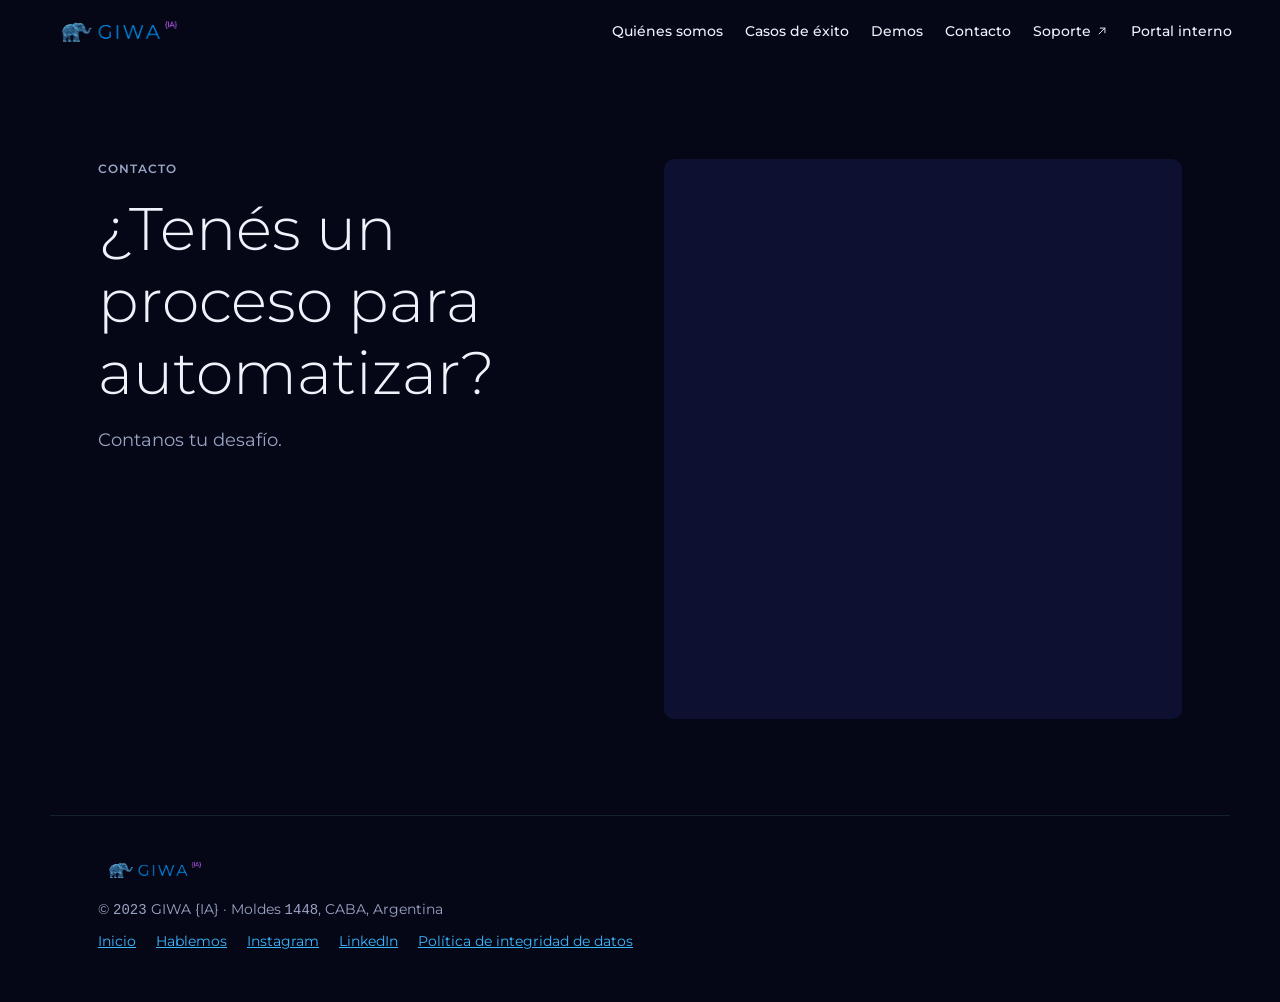
==== contacto/index.html @ 8604c2d6 "Web de GIWA fuera de Google Sites + Portal de Demos Co-Authored-By: Claude Opus 5.5 <noreply@anthrop" ====
<!doctype html>
<html lang="es">
<head>
<meta charset="utf-8">
<meta name="viewport" content="width=device-width, initial-scale=1">
<title>Contacto · GIWA {IA}</title>
<meta name="description" content="Contanos tu desafío.">
<link rel="preconnect" href="https://fonts.googleapis.com">
<link rel="stylesheet" href="https://fonts.googleapis.com/css2?family=Montserrat:wght@300;400;500;600&display=swap">
<link rel="stylesheet" href="../assets/site.css">
</head>
<body>
<header class="top">
  <a class="marca" href="../"><img src="../assets/img/logo.png" alt="GIWA {IA}" width="150" height="35"></a>
  <nav>
    <a href="../quienes-somos/">Quiénes somos</a>
    <a href="../quienes-somos/casos-de-exito/">Casos de éxito</a>
    <a href="../demos/">Demos</a>
    <a href="../contacto/">Contacto</a>
    <a href="https://script.google.com/macros/s/AKfycbxeIOlZVxVS6gSBbCpGdvgHEyFpAbI5qOc8JggbjmXZUAk15k1bq_JUIMF8pg2h7xgF/exec" target="_blank" rel="noopener">Soporte <svg class="ico" viewBox="0 0 24 24" aria-hidden="true"><path d="M7 17 17 7M9 7h8v8"/></svg></a>
    <a href="../portal-interno/">Portal interno</a>
  </nav>
</header>
<main>
<section class="sec-w dos">
  <div>
    <p class="sec">Contacto</p>
    <h1>¿Tenés un proceso para automatizar?</h1>
    <p class="lead">Contanos tu desafío.</p>
  </div>
  <iframe class="chat" src="https://script.google.com/macros/s/AKfycbxVI1hXi3opKFlpYPGbV7AqX45mo7vFtJMziZ6MiEj0vZ0IYBC9YndwXR57qGd9M5ez/exec?embed=1" title="Chat con el agente de GIWA" loading="lazy"></iframe>
</section>
</main>
<footer class="pie">
  <img src="../assets/img/logo.png" alt="GIWA {IA}" width="120" height="28">
  <p>© <span class="n">2023</span> GIWA {IA} · Moldes <span class="n">1448</span>, CABA, Argentina</p>
  <p class="pie-links">
    <a href="../">Inicio</a>
    <a href="../contacto/">Hablemos</a>
    <a href="https://www.instagram.com/Giwa.ia" target="_blank" rel="noopener">Instagram</a>
    <a href="https://www.linkedin.com/company/giwa-ia" target="_blank" rel="noopener">LinkedIn</a>
    <a href="../quienes-somos/politica-privacidad/">Política de integridad de datos</a>
  </p>
</footer>

</body>
</html>
---- assets/site.css ----
:root{
  --bg:#060716; --card:#0d1030; --bg3:#151a42; --sup-modal:#052342; --borde-luz:#1A3DB4;
  --b-tenue:rgba(132,210,255,.12);
  --tx:#eef2fb; --mt:#9aa5c4; --b2:#0090FF; --blue:#3AB8FF; --violet:#A855F7; --rd:#ff6b6b; --ok:#3ecf8e;
  --r:10px; --mono:"Courier New",Courier,monospace;
}
*{box-sizing:border-box}
html{scroll-behavior:smooth}
body{margin:0;background:var(--bg);color:var(--tx);font:400 16px/1.7 Montserrat,system-ui,sans-serif}
img{max-width:100%;height:auto;display:block}
a{color:var(--blue)}
h1,h2,h3{margin:0 0 16px;line-height:1.2}
h1{font-size:clamp(34px,6vw,60px);font-weight:300}
h2{font-size:clamp(26px,4vw,38px);font-weight:300}
h3{font-size:17px;font-weight:600}
p{margin:0 0 16px}
.n{font-family:var(--mono)}
.nota{font-size:13px;font-weight:300;color:var(--mt)}
.aire{margin-top:32px}
.lead{font-size:18px;color:var(--mt);max-width:640px}
.sec{font-size:12px;font-weight:600;color:var(--mt);text-transform:uppercase;letter-spacing:.08em;margin-bottom:14px}
.ico{width:18px;height:18px;fill:none;stroke:currentColor;stroke-width:1.6;stroke-linecap:round;stroke-linejoin:round;flex:none}

.top{position:sticky;top:0;z-index:5;display:flex;align-items:center;justify-content:space-between;gap:16px 24px;flex-wrap:wrap;padding:14px clamp(16px,4vw,48px);background:var(--bg)}
.marca img{width:150px}
.top nav{display:flex;flex-wrap:wrap;gap:6px 22px}
.top nav a{display:inline-flex;align-items:center;gap:4px;color:var(--tx);text-decoration:none;font-size:14px;font-weight:500}
.top nav a:hover{color:var(--blue)}
.top nav .ico{width:14px;height:14px}

.hero,.sec-w{max-width:1180px;margin:0 auto;padding:clamp(48px,8vw,96px) clamp(16px,4vw,48px)}
.hero{display:grid;grid-template-columns:minmax(0,1.5fr) minmax(0,1fr);gap:40px;align-items:center}
.hero-img{justify-self:center}
.dos{display:grid;grid-template-columns:repeat(2,minmax(0,1fr));gap:48px;align-items:start}
.grid3{display:grid;grid-template-columns:repeat(3,minmax(0,1fr));gap:20px;margin-top:40px}
.grid2{display:grid;grid-template-columns:repeat(2,minmax(0,1fr));gap:20px;margin-top:24px}
.banda{text-align:center}
.banda .lead{margin:0 auto 24px}
.lectura{max-width:780px}
.lectura h2{margin-top:32px}
.lectura li{margin-bottom:8px}
.caso{margin-top:40px;align-items:center}
.caso img{border-radius:var(--r)}
.galeria{display:grid;grid-template-columns:repeat(3,minmax(0,1fr));gap:16px;padding-top:0;align-items:start}
.galeria img{border-radius:var(--r)}

.card{background:var(--card);border-radius:var(--r);padding:24px;min-width:0}
.serv p:last-child{margin:0}
.serv-top{display:flex;justify-content:space-between;align-items:center;margin-bottom:18px;color:var(--blue)}
.serv-top .ico{width:26px;height:26px}
.valores{display:grid;gap:28px}
.valor{display:flex;gap:16px;color:var(--blue)}
.valor h3{color:var(--tx);margin-bottom:4px}
.valor p{color:var(--mt);margin:0}
.valor .ico{width:24px;height:24px;margin-top:2px}

.btn{display:inline-flex;align-items:center;justify-content:center;gap:8px;min-height:44px;padding:10px 20px;border:0;border-radius:var(--r);font:500 15px Montserrat,system-ui,sans-serif;text-decoration:none;cursor:pointer}
.bp{background:var(--b2);color:#fff}
.bp:hover{background:var(--blue)}
.bg{background:var(--bg3);color:var(--tx)}
.bg:hover{color:var(--blue)}
.btn:disabled{opacity:.6;cursor:default}
.btn-ico{width:32px;height:32px;display:inline-flex;align-items:center;justify-content:center;padding:0;border:0;background:none;color:var(--mt);cursor:pointer}
.btn-ico:hover{color:var(--blue)}

.chat{width:100%;height:560px;border:0;border-radius:var(--r);background:var(--card)}
.doc{width:100%;height:80vh;border:0;border-radius:var(--r);background:#fff}
.pleno{display:block;width:100%;height:calc(100vh - 70px);border:0}

.demo{display:flex;flex-direction:column;gap:14px;padding:0;overflow:hidden}
.demo-prev{width:100%;aspect-ratio:16/9;object-fit:cover;object-position:top}
.demo-cuerpo{display:flex;flex-direction:column;flex:1;padding:24px}
.demo-cuerpo h2{font-size:20px;font-weight:600;margin-bottom:4px}
.demo-acc{margin-top:auto;padding-top:12px}
.est{display:inline-flex;align-items:center;gap:8px;font-size:14px;color:var(--mt)}
.est::before{content:"";width:7px;height:7px;border-radius:50%;background:currentColor}

.mo{position:fixed;inset:0;z-index:20;display:flex;align-items:center;justify-content:center;padding:16px;background:rgba(6,7,22,.75)}
.mo[hidden]{display:none}
.md{width:100%;max-width:480px;max-height:calc(100vh - 32px);overflow:auto;background:var(--sup-modal);border:1px solid var(--borde-luz);border-radius:var(--r);padding:24px}
.mh{display:flex;align-items:center;justify-content:space-between;gap:16px;margin-bottom:20px}
.mh h2{font-size:22px;margin:0}
.mf{display:flex;justify-content:flex-end;flex-wrap:wrap;gap:12px;margin-top:24px}
.fg{margin-bottom:18px}
.fl{display:block;font-size:13px;font-weight:500;margin-bottom:6px}
.fc{width:100%;min-height:44px;padding:10px 12px;border:1px solid transparent;border-radius:var(--r);background:var(--bg);color:var(--tx);font:400 15px Montserrat,system-ui,sans-serif}
input.n{font-family:var(--mono);text-transform:uppercase}
.fc:focus{outline:0;border-color:var(--blue)}
.acepta{display:flex;gap:10px;align-items:flex-start;font-size:13px;font-weight:300}
.acepta input{margin-top:4px}
.aviso{margin:16px 0 0;font-size:14px;color:var(--rd)}
.aviso.ok{color:var(--ok)}
.trampa{position:absolute;left:-9999px}

.pie{max-width:1180px;margin:0 auto;padding:40px clamp(16px,4vw,48px);border-top:1px solid var(--b-tenue);font-size:14px;color:var(--mt)}
.pie img{margin-bottom:14px}
.pie p{margin-bottom:8px}
.pie-links{display:flex;flex-wrap:wrap;gap:6px 20px}

@media (max-width:860px){
  .hero,.dos,.grid2,.grid3{grid-template-columns:minmax(0,1fr)}
  .galeria{grid-template-columns:repeat(2,minmax(0,1fr))}
  .hero-img{max-width:240px}
}
@media (max-width:720px){
  .top{position:static}
}
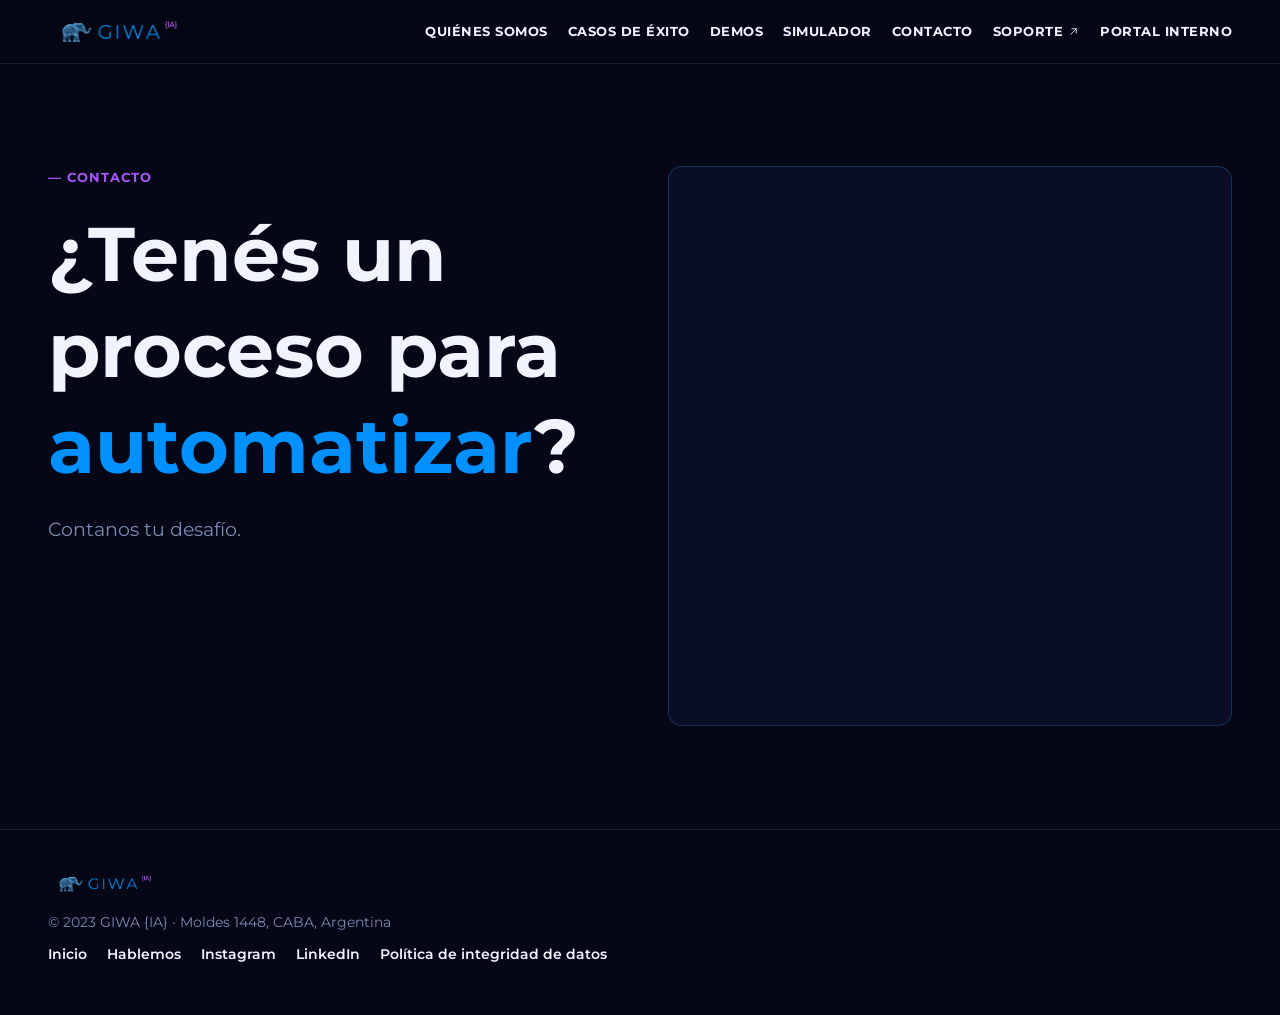
==== commit aacb2688: "Videos, colores y tipografía originales + simulador Co-Authored-By: Claude Opus 5.5 <noreply@anthrop" ====
--- a/contacto/index.html
+++ b/contacto/index.html
@@ -6,8 +6,9 @@
 <title>Contacto · GIWA {IA}</title>
 <meta name="description" content="Contanos tu desafío.">
 <link rel="preconnect" href="https://fonts.googleapis.com">
-<link rel="stylesheet" href="https://fonts.googleapis.com/css2?family=Montserrat:wght@300;400;500;600&display=swap">
+<link rel="stylesheet" href="https://fonts.googleapis.com/css2?family=Montserrat:wght@400;500;600;700&display=swap">
 <link rel="stylesheet" href="../assets/site.css">
+<script src="../assets/site.js" defer></script>
 </head>
 <body>
 <header class="top">
@@ -16,6 +17,7 @@
     <a href="../quienes-somos/">Quiénes somos</a>
     <a href="../quienes-somos/casos-de-exito/">Casos de éxito</a>
     <a href="../demos/">Demos</a>
+    <a href="../simulador/">Simulador</a>
     <a href="../contacto/">Contacto</a>
     <a href="https://script.google.com/macros/s/AKfycbxeIOlZVxVS6gSBbCpGdvgHEyFpAbI5qOc8JggbjmXZUAk15k1bq_JUIMF8pg2h7xgF/exec" target="_blank" rel="noopener">Soporte <svg class="ico" viewBox="0 0 24 24" aria-hidden="true"><path d="M7 17 17 7M9 7h8v8"/></svg></a>
     <a href="../portal-interno/">Portal interno</a>
@@ -25,7 +27,7 @@
 <section class="sec-w dos">
   <div>
     <p class="sec">Contacto</p>
-    <h1>¿Tenés un proceso para automatizar?</h1>
+    <h1>¿Tenés un proceso para <em class="az">automatizar</em>?</h1>
     <p class="lead">Contanos tu desafío.</p>
   </div>
   <iframe class="chat" src="https://script.google.com/macros/s/AKfycbxVI1hXi3opKFlpYPGbV7AqX45mo7vFtJMziZ6MiEj0vZ0IYBC9YndwXR57qGd9M5ez/exec?embed=1" title="Chat con el agente de GIWA" loading="lazy"></iframe>
--- a/assets/site.css
+++ b/assets/site.css
@@ -1,107 +1,178 @@
 :root{
-  --bg:#060716; --card:#0d1030; --bg3:#151a42; --sup-modal:#052342; --borde-luz:#1A3DB4;
-  --b-tenue:rgba(132,210,255,.12);
-  --tx:#eef2fb; --mt:#9aa5c4; --b2:#0090FF; --blue:#3AB8FF; --violet:#A855F7; --rd:#ff6b6b; --ok:#3ecf8e;
-  --r:10px; --mono:"Courier New",Courier,monospace;
+  --bg:#060716; --card:#0a0d26; --bg3:#141a3f; --sup-modal:#052342; --borde-luz:#1A3DB4;
+  --b-tenue:rgba(132,210,255,.12); --b-suave:rgba(58,184,255,.22);
+  --tx:#f0f4ff; --mt:#7a8ab0; --azul:#0090FF; --violeta:#A855F7; --celeste:#3AB8FF; --rd:#ff6b6b; --ok:#3ecf8e;
+  --azul-a:rgba(0,144,255,.1); --violeta-a:rgba(168,85,247,.1);
+  --r:14px; --r-btn:4px; --mono:"Courier New",Courier,monospace;
 }
 *{box-sizing:border-box}
 html{scroll-behavior:smooth}
-body{margin:0;background:var(--bg);color:var(--tx);font:400 16px/1.7 Montserrat,system-ui,sans-serif}
+body{margin:0;background:var(--bg);color:var(--mt);font:400 18px/1.7 Montserrat,Arial,sans-serif;overflow-x:hidden}
+body.sin-scroll{overflow:hidden}
 img{max-width:100%;height:auto;display:block}
-a{color:var(--blue)}
-h1,h2,h3{margin:0 0 16px;line-height:1.2}
-h1{font-size:clamp(34px,6vw,60px);font-weight:300}
-h2{font-size:clamp(26px,4vw,38px);font-weight:300}
-h3{font-size:17px;font-weight:600}
-p{margin:0 0 16px}
-.n{font-family:var(--mono)}
-.nota{font-size:13px;font-weight:300;color:var(--mt)}
+a{color:var(--azul)}
+h1,h2,h3{margin:0 0 20px;color:var(--tx);font-weight:700;line-height:1.26}
+h1{font-size:clamp(40px,6.4vw,76px)}
+h2{font-size:clamp(32px,4.6vw,56px)}
+h3{font-size:18px}
+em{font-style:normal}
+em.az{color:var(--azul)}
+em.vi{color:var(--violeta)}
+p{margin:0 0 18px}
+.nota{font-size:14px;color:var(--mt)}
 .aire{margin-top:32px}
-.lead{font-size:18px;color:var(--mt);max-width:640px}
-.sec{font-size:12px;font-weight:600;color:var(--mt);text-transform:uppercase;letter-spacing:.08em;margin-bottom:14px}
+.lead{font-size:19px;max-width:640px}
+.sec{font-size:13px;font-weight:700;color:var(--violeta);text-transform:uppercase;letter-spacing:.08em;margin-bottom:18px}
+.sec::before{content:"— "}
 .ico{width:18px;height:18px;fill:none;stroke:currentColor;stroke-width:1.6;stroke-linecap:round;stroke-linejoin:round;flex:none}
 
-.top{position:sticky;top:0;z-index:5;display:flex;align-items:center;justify-content:space-between;gap:16px 24px;flex-wrap:wrap;padding:14px clamp(16px,4vw,48px);background:var(--bg)}
+/* Menú */
+.top{position:sticky;top:0;z-index:5;display:flex;align-items:center;justify-content:space-between;gap:12px 24px;flex-wrap:wrap;padding:14px clamp(16px,4vw,48px);background:rgba(6,7,22,.78);backdrop-filter:blur(14px);-webkit-backdrop-filter:blur(14px);border-bottom:1px solid var(--b-tenue)}
 .marca img{width:150px}
-.top nav{display:flex;flex-wrap:wrap;gap:6px 22px}
-.top nav a{display:inline-flex;align-items:center;gap:4px;color:var(--tx);text-decoration:none;font-size:14px;font-weight:500}
-.top nav a:hover{color:var(--blue)}
-.top nav .ico{width:14px;height:14px}
+.top nav{display:flex;flex-wrap:wrap;gap:6px 20px}
+.top nav a{display:inline-flex;align-items:center;gap:4px;color:var(--tx);text-decoration:none;font-size:12.5px;font-weight:700;text-transform:uppercase;letter-spacing:.04em;transition:color .2s}
+.top nav a:hover{color:var(--azul)}
+.top nav .ico{width:13px;height:13px}
 
-.hero,.sec-w{max-width:1180px;margin:0 auto;padding:clamp(48px,8vw,96px) clamp(16px,4vw,48px)}
-.hero{display:grid;grid-template-columns:minmax(0,1.5fr) minmax(0,1fr);gap:40px;align-items:center}
-.hero-img{justify-self:center}
-.dos{display:grid;grid-template-columns:repeat(2,minmax(0,1fr));gap:48px;align-items:start}
-.grid3{display:grid;grid-template-columns:repeat(3,minmax(0,1fr));gap:20px;margin-top:40px}
-.grid2{display:grid;grid-template-columns:repeat(2,minmax(0,1fr));gap:20px;margin-top:24px}
-.banda{text-align:center}
-.banda .lead{margin:0 auto 24px}
-.lectura{max-width:780px}
-.lectura h2{margin-top:32px}
-.lectura li{margin-bottom:8px}
-.caso{margin-top:40px;align-items:center}
+/* Intro */
+.intro{position:fixed;inset:0;z-index:50;display:flex;align-items:center;justify-content:center;background:#02030c;cursor:pointer;transition:opacity .8s}
+.intro[hidden]{display:none}
+.intro.fuera{opacity:0;pointer-events:none}
+.intro video{width:100%;height:100%;object-fit:contain}
+.intro .btn{position:absolute;right:24px;bottom:24px}
+
+/* Portada */
+.hero{position:relative;max-width:1280px;margin:0 auto;padding:clamp(40px,6vw,80px) clamp(16px,4vw,48px);display:grid;grid-template-columns:minmax(0,1.25fr) minmax(0,1fr);gap:32px;align-items:center;isolation:isolate}
+.hero::before{content:"";position:absolute;z-index:-1;right:-10%;top:-10%;width:70%;aspect-ratio:1;background:radial-gradient(circle,rgba(0,144,255,.2),rgba(168,85,247,.08) 45%,transparent 70%);animation:late 7s ease-in-out infinite}
+.hero h1{animation:sube .9s both}
+.hero .lead{animation:sube .9s .2s both}
+.hero .btn{animation:sube .9s .35s both}
+.etiqueta{display:inline-flex;align-items:center;gap:10px;margin-bottom:24px;padding:7px 14px;border:1px solid var(--violeta);border-radius:var(--r-btn);color:var(--tx);font-size:12px;font-weight:700;text-transform:uppercase;letter-spacing:.05em;animation:sube .9s both}
+.punto{width:7px;height:7px;border-radius:50%;background:var(--violeta);animation:titila 1.8s infinite}
+.hero-marco{justify-self:center;width:100%;max-width:480px;aspect-ratio:1/1.05;overflow:hidden;-webkit-mask-image:radial-gradient(closest-side,#000 82%,transparent);mask-image:radial-gradient(closest-side,#000 82%,transparent);animation:flota 7s ease-in-out infinite}
+.hero-vid{width:100%;height:100%;object-fit:cover;mix-blend-mode:screen;display:block}
+
+/* Marquesina */
+.marq{overflow:hidden;border-block:1px solid var(--b-tenue);padding:16px 0;-webkit-mask-image:linear-gradient(90deg,transparent,#000 8%,#000 92%,transparent);mask-image:linear-gradient(90deg,transparent,#000 8%,#000 92%,transparent)}
+.marq-in{display:flex;width:max-content;gap:56px;padding-right:56px;animation:corre 40s linear infinite}
+.marq span{font-size:14px;font-weight:700;text-transform:uppercase;letter-spacing:.08em;color:var(--mt)}
+.marq span:nth-child(3n+1){color:var(--azul)}
+.marq span:nth-child(3n+2){color:var(--violeta)}
+
+/* Secciones */
+.sec-w{max-width:1280px;margin:0 auto;padding:clamp(56px,8vw,110px) clamp(16px,4vw,48px)}
+.dos{display:grid;grid-template-columns:repeat(2,minmax(0,1fr));gap:56px;align-items:start}
+.grid3{display:grid;grid-template-columns:repeat(3,minmax(0,1fr));gap:22px;margin-top:48px}
+.grid2{display:grid;grid-template-columns:repeat(2,minmax(0,1fr));gap:22px;margin-top:32px}
+.centro{text-align:center}
+.lectura{max-width:820px}
+.lectura h2{font-size:30px;margin-top:40px}
+.lectura li{margin-bottom:10px}
+.caso{margin-top:48px;align-items:center}
 .caso img{border-radius:var(--r)}
+.caso h2{font-size:34px}
 .galeria{display:grid;grid-template-columns:repeat(3,minmax(0,1fr));gap:16px;padding-top:0;align-items:start}
 .galeria img{border-radius:var(--r)}
 
-.card{background:var(--card);border-radius:var(--r);padding:24px;min-width:0}
-.serv p:last-child{margin:0}
-.serv-top{display:flex;justify-content:space-between;align-items:center;margin-bottom:18px;color:var(--blue)}
-.serv-top .ico{width:26px;height:26px}
-.valores{display:grid;gap:28px}
-.valor{display:flex;gap:16px;color:var(--blue)}
-.valor h3{color:var(--tx);margin-bottom:4px}
-.valor p{color:var(--mt);margin:0}
-.valor .ico{width:24px;height:24px;margin-top:2px}
+/* Banda con video */
+.banda{position:relative;overflow:hidden;min-height:520px;display:flex;align-items:center;justify-content:center;text-align:center;padding:80px 16px;isolation:isolate;border-block:1px solid var(--b-tenue)}
+.banda-vid{position:absolute;inset:0;z-index:-2;width:100%;height:100%;object-fit:cover}
+.banda::after{content:"";position:absolute;inset:0;z-index:-1;background:radial-gradient(ellipse at center,rgba(6,7,22,.62),rgba(6,7,22,.28) 75%)}
+.banda .lead{margin:0 auto 28px;color:var(--tx)}
 
-.btn{display:inline-flex;align-items:center;justify-content:center;gap:8px;min-height:44px;padding:10px 20px;border:0;border-radius:var(--r);font:500 15px Montserrat,system-ui,sans-serif;text-decoration:none;cursor:pointer}
-.bp{background:var(--b2);color:#fff}
-.bp:hover{background:var(--blue)}
-.bg{background:var(--bg3);color:var(--tx)}
-.bg:hover{color:var(--blue)}
+/* Tarjetas */
+.card{position:relative;background:linear-gradient(160deg,#0d1234,#070920);border:1px solid var(--b-suave);border-radius:var(--r);padding:30px;min-width:0;transition:transform .3s,border-color .3s,box-shadow .3s}
+.card:hover{transform:translateY(-6px);border-color:var(--azul);box-shadow:0 18px 50px rgba(0,144,255,.18)}
+.card p{font-size:15.5px}
+.serv-top{display:flex;justify-content:space-between;align-items:flex-start;margin-bottom:22px}
+.tile{display:inline-flex;padding:13px;border:1px solid var(--b-suave);border-radius:12px;background:var(--azul-a);color:var(--celeste)}
+.tile .ico{width:24px;height:24px}
+.grid3 .card:nth-child(even) .tile{background:var(--violeta-a);color:var(--violeta);border-color:rgba(168,85,247,.3)}
+.num{font-size:13px;font-weight:700;color:rgba(255,255,255,.22)}
+.tags{display:flex;flex-wrap:wrap;gap:8px;margin:0}
+.tag{padding:4px 11px;border:1px solid;border-radius:6px;font-size:11px;font-weight:700;text-transform:uppercase;letter-spacing:.05em}
+.tag.az{color:var(--celeste);background:var(--azul-a);border-color:rgba(0,144,255,.35)}
+.tag.vi{color:#c58bfb;background:var(--violeta-a);border-color:rgba(168,85,247,.35)}
+.valores{display:grid;gap:18px}
+.valor{display:flex;gap:18px;padding:22px;background:linear-gradient(160deg,#0d1234,#070920);border:1px solid var(--b-suave);border-radius:var(--r);color:var(--celeste)}
+.valor h3{margin-bottom:4px}
+.valor p{margin:0;font-size:15.5px;color:var(--mt)}
+.valor .ico{width:24px;height:24px;margin-top:3px}
+
+/* Botones */
+.btn{display:inline-flex;align-items:center;justify-content:center;gap:10px;min-height:44px;padding:11px 26px;border:1px solid transparent;border-radius:var(--r-btn);font:700 13px Montserrat,Arial,sans-serif;text-transform:uppercase;letter-spacing:.05em;text-decoration:none;cursor:pointer;transition:background .2s,box-shadow .2s,transform .2s,color .2s}
+.bp{background:var(--violeta);color:#060716}
+.bp:hover{transform:translateY(-2px);box-shadow:0 8px 28px rgba(168,85,247,.5)}
+.bg{background:transparent;color:var(--tx);border-color:var(--violeta)}
+.bg:hover{background:var(--violeta-a)}
 .btn:disabled{opacity:.6;cursor:default}
 .btn-ico{width:32px;height:32px;display:inline-flex;align-items:center;justify-content:center;padding:0;border:0;background:none;color:var(--mt);cursor:pointer}
-.btn-ico:hover{color:var(--blue)}
+.btn-ico:hover{color:var(--azul)}
 
-.chat{width:100%;height:560px;border:0;border-radius:var(--r);background:var(--card)}
+/* Inserciones */
+.chat{width:100%;height:560px;border:1px solid var(--b-suave);border-radius:var(--r);background:var(--card)}
 .doc{width:100%;height:80vh;border:0;border-radius:var(--r);background:#fff}
 .pleno{display:block;width:100%;height:calc(100vh - 70px);border:0}
+.simu{display:block;width:100%;border:0;margin-top:16px}
 
-.demo{display:flex;flex-direction:column;gap:14px;padding:0;overflow:hidden}
+/* Demos */
+.demo{display:flex;flex-direction:column;padding:0;overflow:hidden}
 .demo-prev{width:100%;aspect-ratio:16/9;object-fit:cover;object-position:top}
-.demo-cuerpo{display:flex;flex-direction:column;flex:1;padding:24px}
-.demo-cuerpo h2{font-size:20px;font-weight:600;margin-bottom:4px}
-.demo-acc{margin-top:auto;padding-top:12px}
+.demo-cuerpo{display:flex;flex-direction:column;flex:1;padding:28px}
+.demo-cuerpo h2{font-size:22px;margin-bottom:4px}
+.demo-cuerpo .nota{color:#c58bfb;font-size:12px;font-weight:700;text-transform:uppercase;letter-spacing:.05em}
+.demo-acc{margin-top:auto;padding-top:20px}
 .est{display:inline-flex;align-items:center;gap:8px;font-size:14px;color:var(--mt)}
 .est::before{content:"";width:7px;height:7px;border-radius:50%;background:currentColor}
 
-.mo{position:fixed;inset:0;z-index:20;display:flex;align-items:center;justify-content:center;padding:16px;background:rgba(6,7,22,.75)}
+/* Modales y formularios */
+.mo{position:fixed;inset:0;z-index:20;display:flex;align-items:center;justify-content:center;padding:16px;background:rgba(6,7,22,.75);backdrop-filter:blur(6px);-webkit-backdrop-filter:blur(6px)}
 .mo[hidden]{display:none}
-.md{width:100%;max-width:480px;max-height:calc(100vh - 32px);overflow:auto;background:var(--sup-modal);border:1px solid var(--borde-luz);border-radius:var(--r);padding:24px}
+.md{width:100%;max-width:480px;max-height:calc(100vh - 32px);overflow:auto;background:var(--sup-modal);border:1px solid var(--borde-luz);border-radius:var(--r);padding:26px}
 .mh{display:flex;align-items:center;justify-content:space-between;gap:16px;margin-bottom:20px}
 .mh h2{font-size:22px;margin:0}
 .mf{display:flex;justify-content:flex-end;flex-wrap:wrap;gap:12px;margin-top:24px}
 .fg{margin-bottom:18px}
-.fl{display:block;font-size:13px;font-weight:500;margin-bottom:6px}
-.fc{width:100%;min-height:44px;padding:10px 12px;border:1px solid transparent;border-radius:var(--r);background:var(--bg);color:var(--tx);font:400 15px Montserrat,system-ui,sans-serif}
+.fl{display:block;color:var(--tx);font-size:13px;font-weight:600;margin-bottom:6px}
+.fc{width:100%;min-height:44px;padding:10px 12px;border:1px solid transparent;border-radius:8px;background:var(--bg);color:var(--tx);font:400 15px Montserrat,Arial,sans-serif}
 input.n{font-family:var(--mono);text-transform:uppercase}
-.fc:focus{outline:0;border-color:var(--blue)}
-.acepta{display:flex;gap:10px;align-items:flex-start;font-size:13px;font-weight:300}
+.fc:focus{outline:0;border-color:var(--azul)}
+.acepta{display:flex;gap:10px;align-items:flex-start;color:var(--tx);font-size:13px}
 .acepta input{margin-top:4px}
 .aviso{margin:16px 0 0;font-size:14px;color:var(--rd)}
 .aviso.ok{color:var(--ok)}
 .trampa{position:absolute;left:-9999px}
 
-.pie{max-width:1180px;margin:0 auto;padding:40px clamp(16px,4vw,48px);border-top:1px solid var(--b-tenue);font-size:14px;color:var(--mt)}
+/* Pie */
+.pie{max-width:1280px;margin:0 auto;padding:40px clamp(16px,4vw,48px);border-top:1px solid var(--b-tenue);font-size:14px}
 .pie img{margin-bottom:14px}
 .pie p{margin-bottom:8px}
 .pie-links{display:flex;flex-wrap:wrap;gap:6px 20px}
+.pie-links a{color:var(--tx);font-weight:600;text-decoration:none}
+.pie-links a:hover{color:var(--azul)}
 
-@media (max-width:860px){
+/* Movimiento */
+.rv{opacity:0;transform:translateY(26px);transition:opacity .75s ease,transform .75s ease}
+.rv.on{opacity:1;transform:none}
+.card.rv.on{transition:transform .3s,border-color .3s,box-shadow .3s,opacity .75s}
+.grid3 > :nth-child(3n+2).rv{transition-delay:.1s}
+.grid3 > :nth-child(3n).rv{transition-delay:.2s}
+.card.rv.on:hover{transition-delay:0s}
+@keyframes sube{from{opacity:0;transform:translateY(24px)}to{opacity:1;transform:none}}
+@keyframes titila{50%{opacity:.25}}
+@keyframes flota{50%{transform:translateY(-10px)}}
+@keyframes late{50%{opacity:.6;transform:scale(1.08)}}
+@keyframes corre{to{transform:translateX(-50%)}}
+
+@media (max-width:900px){
   .hero,.dos,.grid2,.grid3{grid-template-columns:minmax(0,1fr)}
   .galeria{grid-template-columns:repeat(2,minmax(0,1fr))}
-  .hero-img{max-width:240px}
+  .hero-marco{max-width:340px;grid-row:1}
+  body{font-size:17px}
 }
 @media (max-width:720px){
   .top{position:static}
 }
+@media (prefers-reduced-motion:reduce){
+  *,*::before,*::after{animation:none!important;transition:none!important;scroll-behavior:auto!important}
+}
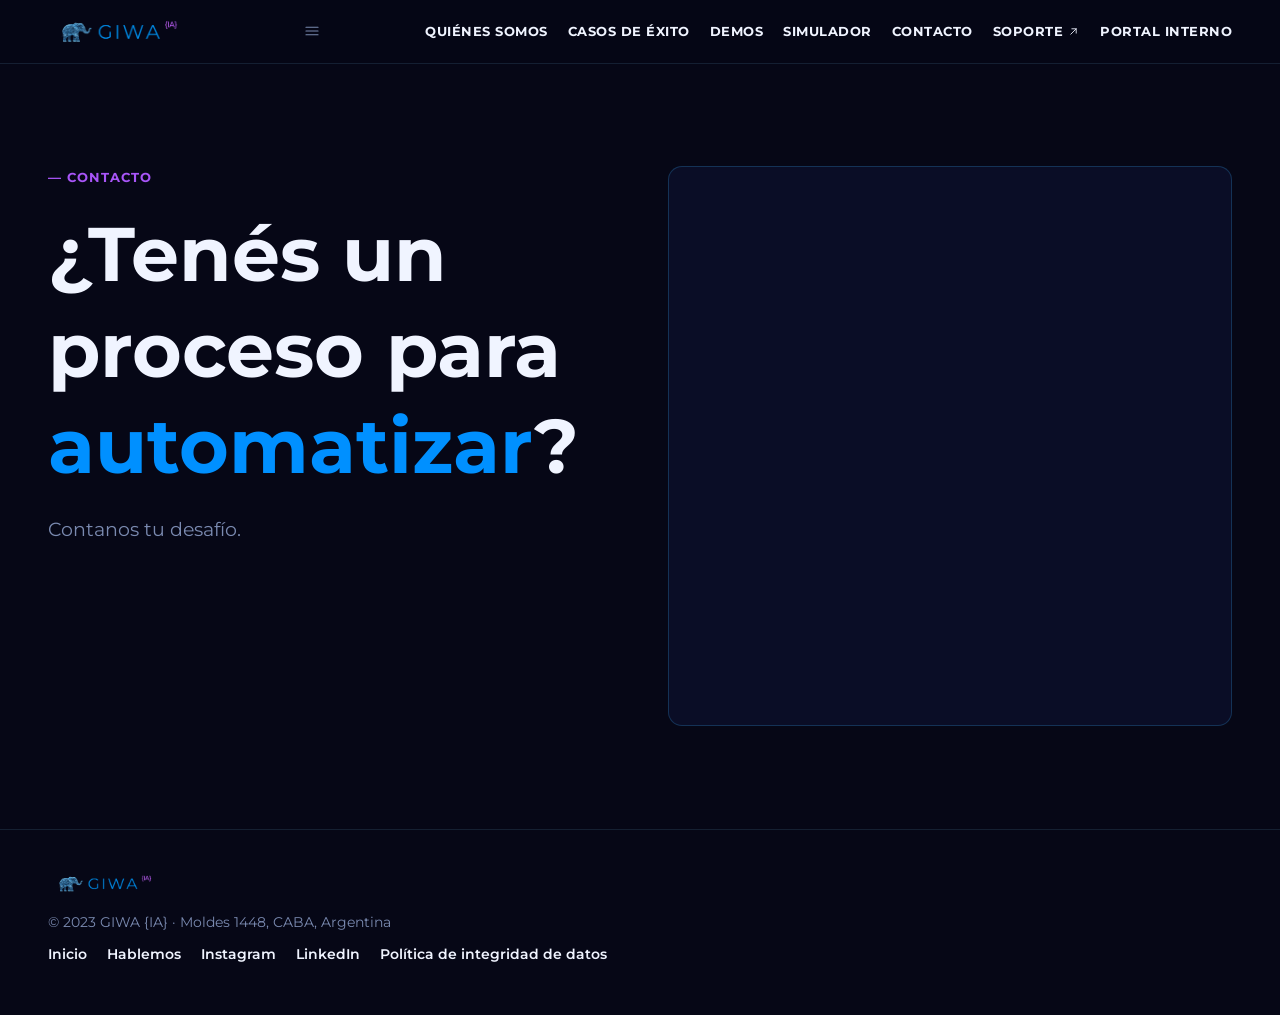
==== commit 3d26191d: "Web adaptada al celular: menú desplegable y portada con el mensaje primero Co-Authored-By: Claude Op" ====
--- a/contacto/index.html
+++ b/contacto/index.html
@@ -13,6 +13,7 @@
 <body>
 <header class="top">
   <a class="marca" href="../"><img src="../assets/img/logo.png" alt="GIWA {IA}" width="150" height="35"></a>
+  <button class="menu-btn btn-ico" type="button" aria-label="Abrir menú" aria-expanded="false"><svg class="ico" viewBox="0 0 24 24" aria-hidden="true"><path d="M4 7h16M4 12h16M4 17h16"/></svg></button>
   <nav>
     <a href="../quienes-somos/">Quiénes somos</a>
     <a href="../quienes-somos/casos-de-exito/">Casos de éxito</a>
--- a/assets/site.css
+++ b/assets/site.css
@@ -33,6 +33,7 @@
 .top nav a{display:inline-flex;align-items:center;gap:4px;color:var(--tx);text-decoration:none;font-size:12.5px;font-weight:700;text-transform:uppercase;letter-spacing:.04em;transition:color .2s}
 .top nav a:hover{color:var(--azul)}
 .top nav .ico{width:13px;height:13px}
+.menu-btn{display:none}
 
 /* Intro */
 .intro{position:fixed;inset:0;z-index:50;display:flex;align-items:center;justify-content:center;background:#02030c;cursor:pointer;transition:opacity .8s}
@@ -42,15 +43,15 @@
 .intro .btn{position:absolute;right:24px;bottom:24px}
 
 /* Portada */
-.hero{position:relative;max-width:1280px;margin:0 auto;padding:clamp(40px,6vw,80px) clamp(16px,4vw,48px);display:grid;grid-template-columns:minmax(0,1.25fr) minmax(0,1fr);gap:32px;align-items:center;isolation:isolate}
-.hero::before{content:"";position:absolute;z-index:-1;right:-10%;top:-10%;width:70%;aspect-ratio:1;background:radial-gradient(circle,rgba(0,144,255,.2),rgba(168,85,247,.08) 45%,transparent 70%);animation:late 7s ease-in-out infinite}
+.hero{position:relative;max-width:1280px;margin:0 auto;padding:clamp(40px,6vw,80px) clamp(16px,4vw,48px);display:grid;grid-template-columns:minmax(0,1.25fr) minmax(0,1fr);gap:32px;align-items:center;isolation:isolate;background:var(--bg)}
+.hero::before{content:"";position:absolute;z-index:-1;right:0;top:-10%;width:60%;aspect-ratio:1;background:radial-gradient(circle,rgba(0,144,255,.2),rgba(168,85,247,.08) 45%,transparent 70%);animation:late 7s ease-in-out infinite}
 .hero h1{animation:sube .9s both}
 .hero .lead{animation:sube .9s .2s both}
 .hero .btn{animation:sube .9s .35s both}
 .etiqueta{display:inline-flex;align-items:center;gap:10px;margin-bottom:24px;padding:7px 14px;border:1px solid var(--violeta);border-radius:var(--r-btn);color:var(--tx);font-size:12px;font-weight:700;text-transform:uppercase;letter-spacing:.05em;animation:sube .9s both}
 .punto{width:7px;height:7px;border-radius:50%;background:var(--violeta);animation:titila 1.8s infinite}
-.hero-marco{justify-self:center;width:100%;max-width:480px;aspect-ratio:1/1.05;overflow:hidden;-webkit-mask-image:radial-gradient(closest-side,#000 82%,transparent);mask-image:radial-gradient(closest-side,#000 82%,transparent);animation:flota 7s ease-in-out infinite}
-.hero-vid{width:100%;height:100%;object-fit:cover;mix-blend-mode:screen;display:block}
+.hero-marco{justify-self:center;width:100%;max-width:480px;aspect-ratio:1/1.05;overflow:hidden;mix-blend-mode:screen;-webkit-mask-image:linear-gradient(90deg,transparent,#000 7%,#000 93%,transparent),linear-gradient(transparent,#000 7%,#000 93%,transparent);-webkit-mask-composite:source-in;mask-image:linear-gradient(90deg,transparent,#000 7%,#000 93%,transparent),linear-gradient(transparent,#000 7%,#000 93%,transparent);mask-composite:intersect;animation:flota 7s ease-in-out infinite}
+.hero-vid{width:100%;height:100%;object-fit:cover;display:block}
 
 /* Marquesina */
 .marq{overflow:hidden;border-block:1px solid var(--b-tenue);padding:16px 0;-webkit-mask-image:linear-gradient(90deg,transparent,#000 8%,#000 92%,transparent);mask-image:linear-gradient(90deg,transparent,#000 8%,#000 92%,transparent)}
@@ -167,11 +168,21 @@
 @media (max-width:900px){
   .hero,.dos,.grid2,.grid3{grid-template-columns:minmax(0,1fr)}
   .galeria{grid-template-columns:repeat(2,minmax(0,1fr))}
-  .hero-marco{max-width:340px;grid-row:1}
+  .hero-marco{max-width:300px}
   body{font-size:17px}
 }
 @media (max-width:720px){
-  .top{position:static}
+  .marca img{width:130px}
+  .menu-btn{display:inline-flex;width:44px;height:44px;color:var(--tx)}
+  .menu-btn .ico{width:24px;height:24px}
+  .top.con-menu nav{display:none;width:100%}
+  .top.con-menu.abierto nav{display:flex;flex-direction:column;gap:0;padding-top:6px}
+  .top nav a{min-height:44px;font-size:13px}
+  .sec-w,.hero{padding-top:44px;padding-bottom:44px}
+  .banda{min-height:440px}
+  .card{padding:24px}
+  .chat{height:520px}
+  .intro .btn{right:16px;bottom:16px}
 }
 @media (prefers-reduced-motion:reduce){
   *,*::before,*::after{animation:none!important;transition:none!important;scroll-behavior:auto!important}
